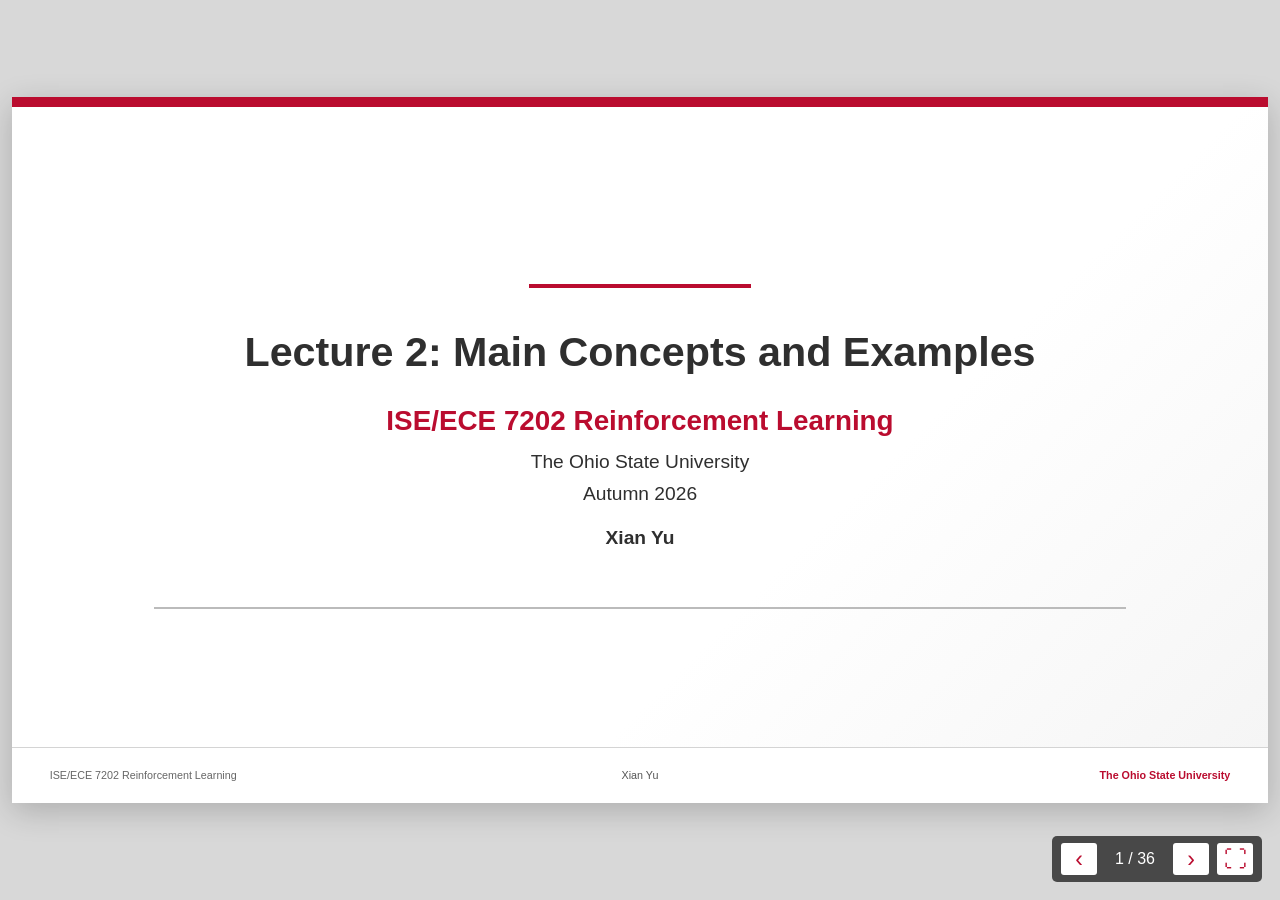
==== Lecture 2 - Main Concepts and Examples/student/index.html @ f78b490b "Initial commit" ====
<!doctype html>
<html lang="en">
<head>
  <meta charset="utf-8">
  <meta name="viewport" content="width=device-width,initial-scale=1,viewport-fit=cover">
  <title>ISE/ECE 7202 Reinforcement Learning - Lecture 2</title>
  <link rel="stylesheet" href="vendor/katex/katex.min.css">
  <link rel="stylesheet" href="styles.css">
  <script defer src="vendor/katex/katex.min.js"></script>
  <script defer src="vendor/katex/contrib/auto-render.min.js"></script>
  <script type="module" src="app.js"></script>
</head>
<body>
  <main id="deck" class="deck" aria-live="polite"></main>
  <nav class="controls" aria-label="Slide controls">
    <button id="prev" aria-label="Previous slide">‹</button>
    <span id="counter">1 / 37</span>
    <button id="next" aria-label="Next slide">›</button>
    <button id="full" aria-label="Enter fullscreen">⛶</button>
  </nav>
</body>
</html>
---- Lecture 2 - Main Concepts and Examples/student/styles.css ----
:root { --scarlet:#ba0c2f; --dark:#2f2f2f; --gray:#666; --light:#f3f3f3; }
* { box-sizing:border-box; }
html,body { width:100%; height:100%; margin:0; overflow:hidden; }
body { background:#d8d8d8; color:var(--dark); font-family:Arial,Helvetica,sans-serif; }
.deck { width:100vw; height:100vh; display:grid; place-items:center; padding:12px; }
.slide { position:relative; width:min(100%,177.778vh); aspect-ratio:16/9; overflow:hidden; background:#fff; box-shadow:0 8px 30px #0003; }
.slide::before { content:""; position:absolute; inset:0 0 auto; height:10px; background:var(--scarlet); }
header { height:13%; display:flex; align-items:end; padding:0 5.2% 1.2%; border-bottom:1px solid #ddd; }
h1 { margin:0; color:var(--scarlet); font-size:clamp(24px,3.05vw,48px); font-weight:600; line-height:1.05; }
.body { height:79%; padding:2.6% 6.2%; font-size:clamp(16px,1.5vw,25.5px); line-height:1.32; overflow:hidden; }
.slide:not(.title) .body { font-size:clamp(17px,1.68vw,28.5px); }
.body p { margin:.34em 0; }
.body li { margin:.26em 0; }
.body ul { margin:.2em 0 .5em 1em; }
.muted { color:#cfd3d7; }
.spaced { margin-top:1.3em !important; }
.spaced-list li { margin:2.2em 0; }
.reveal-list li { margin:1.25em 0; }
.slide.dense .body { font-size:clamp(17px,1.68vw,28.5px); line-height:1.24; padding-top:2%; }
.body .katex { font-size:clamp(17px,1.68vw,28.5px); }
.grid-answer-layout { display:grid; grid-template-columns:42% 1fr; gap:2.2em; align-items:center; height:100%; }
.grid-answer-layout figure { margin:0; text-align:center; }
.grid-answer-layout img { display:block; width:100%; height:auto; border:1px solid #ddd; }
.grid-answer-layout figcaption { margin-top:.45em; color:#666; }
.slide.grid-question .body { display:grid; grid-template-rows:38% 58%; gap:4%; padding-top:1.2%; padding-bottom:1.2%; font-size:clamp(17px,1.68vw,28.5px); }
.grid-question .reveal-list { align-self:start; margin:.05em 0 0 1em; }
.grid-question .reveal-list li { margin:.28em 0; }
.grid-question-figure { position:relative; min-height:0; margin:0; overflow:hidden; }
.grid-question-figure img { position:absolute; inset:0; display:block; width:auto; height:auto; max-width:80%; max-height:100%; margin:auto; object-fit:contain; border:1px solid #ddd; }
.cartpole-question-figure .cartpole-example { position:absolute; inset:0; width:42%; height:100%; margin:auto; }
.cartpole-example { position:relative; width:100%; height:100%; }
.cartpole-track { position:absolute; left:7%; right:7%; bottom:17%; height:5px; background:#666; }
.cartpole-cart { position:absolute; left:38%; bottom:18%; width:24%; height:20%; border:4px solid var(--scarlet); background:#f2f2f2; }
.cartpole-cart::before,.cartpole-cart::after { content:""; position:absolute; bottom:-.52em; width:.72em; height:.72em; border-radius:50%; background:#555; }
.cartpole-cart::before { left:8%; }
.cartpole-cart::after { right:8%; }
.cartpole-pole { position:absolute; left:49.5%; bottom:38%; width:7px; height:52%; background:var(--scarlet); transform:rotate(8deg); transform-origin:50% 100%; }
.cartpole-pivot { position:absolute; left:calc(50% - .36em); bottom:35.8%; width:.72em; height:.72em; border-radius:50%; background:#555; }
.cartpole-force { position:absolute; left:28%; right:28%; bottom:42%; color:var(--scarlet); font-size:.72em; font-weight:700; text-align:center; }
.cartpole-answer-figure { display:flex; height:360px; flex-direction:column; align-items:center; justify-content:center; }
.cartpole-answer-figure .cartpole-example { width:100%; height:310px; }
.cartpole-answer-figure figcaption { flex:0 0 auto; }
.grid-annotation-layout { grid-template-columns:42% 1fr; }
.grid-annotation-space { width:100%; height:100%; }
.answer-list { margin:0 0 0 1.1em !important; }
.answer-list li { margin:.55em 0; }
.scarlet { color:var(--scarlet); }
.display { margin:.65em auto; text-align:center; font-size:1em; }
.display.small { font-size:1em; }
.katex-display { margin:.35em 0; }
.principle { margin:.7em 0 0; padding:.45em .7em .55em; background:#f4f4f4; border-left:7px solid var(--scarlet); box-shadow:0 3px 8px #0002; }
.principle h2 { margin:0 0 .25em; color:var(--scarlet); font-size:1em; }
.principle.compact { font-size:.82em; margin:.35em 0; }
.proof { display:grid; grid-template-columns:2.1em 1fr; gap:.5em; align-items:start; margin:.3em 0; }
.proof-number { display:grid; place-items:center; width:1.7em; height:1.7em; border-radius:50%; background:var(--scarlet); color:#fff; font-weight:700; }
.proof p { margin:0; }
footer { position:absolute; inset:auto 0 0; height:8%; display:grid; grid-template-columns:1fr auto 1fr; align-items:center; gap:1em; padding:0 3%; border-top:1px solid #d4d4d4; color:#666; font-size:clamp(9px,.84vw,14px); }
footer span:nth-child(2) { color:#555; }
footer span:last-child { color:var(--scarlet); font-weight:700; text-align:right; }
.title header { display:none; }
.title .body { height:92%; display:grid; place-items:center; padding:6%; background:linear-gradient(135deg,#fff 0 65%,#f5f5f5); }
.title-card { width:88%; padding:4.5% 5.5%; border-bottom:2px solid #bbb; text-align:center; }
.title-card h1 { margin:0 0 .7em; color:var(--dark); font-size:2.15em; }
.title-card .title-rule { width:26%; height:4px; margin:0 auto 5%; background:var(--scarlet); }
.title-card .course-line { color:var(--scarlet); font-size:1.45em; font-weight:700; }
.title-card .professor { margin-top:1em; font-weight:700; }
.graph-crop { position:relative; width:78%; aspect-ratio:3.35/1; margin:.1em auto .35em; overflow:hidden; background:#fff; }
.graph-crop img { position:absolute; width:100%; left:0; top:-46%; }
.ann { position:absolute; z-index:2; transform:translate(-50%,-50%); min-width:1.5em; padding:.06em .18em; border-radius:.28em; background:rgb(255 255 255 / 92%); color:#e31b23; font-weight:800; font-size:.9em; line-height:1.05; text-align:center; box-shadow:0 0 0 2px rgb(255 255 255 / 88%); }
.a1 { left:71.3%; top:19%; }.a2 { left:71.3%; top:82%; }.a3 { left:50%; top:19%; }.a4 { left:50%; top:82%; }.a5 { left:28.8%; top:19%; }.a6 { left:28.8%; top:82%; }
.result-strip { display:flex; align-items:center; justify-content:center; flex-wrap:wrap; gap:.3em .9em; width:92%; margin:-.08em auto .25em; padding:.3em .65em; border-left:5px solid var(--scarlet); background:#f5f5f5; color:#555; font-size:.72em; line-height:1.15; }
.result-strip strong { color:var(--scarlet); white-space:nowrap; }
.comparison { position:absolute; right:9%; bottom:10%; color:var(--scarlet); font-weight:700; }
.controls { position:fixed; right:18px; bottom:18px; display:flex; align-items:center; gap:8px; padding:7px 9px; border-radius:5px; background:#2f2f2fd9; color:#fff; }
.controls button { width:36px; height:32px; border:0; border-radius:3px; background:#fff; color:var(--scarlet); font-size:23px; cursor:pointer; }
.controls button:hover,.controls button:focus-visible { background:var(--scarlet); color:#fff; }
.controls span { min-width:60px; text-align:center; font-variant-numeric:tabular-nums; }
@media(max-aspect-ratio:4/3){.deck{padding:0}.slide{width:100%;height:auto}.body{font-size:2.2vw}.controls{right:8px;bottom:8px}}
@media print { html,body{overflow:visible;background:#fff}.deck{display:block;width:auto;height:auto;padding:0}.slide{width:13.333in;height:7.5in;box-shadow:none;break-after:page}.controls{display:none} }
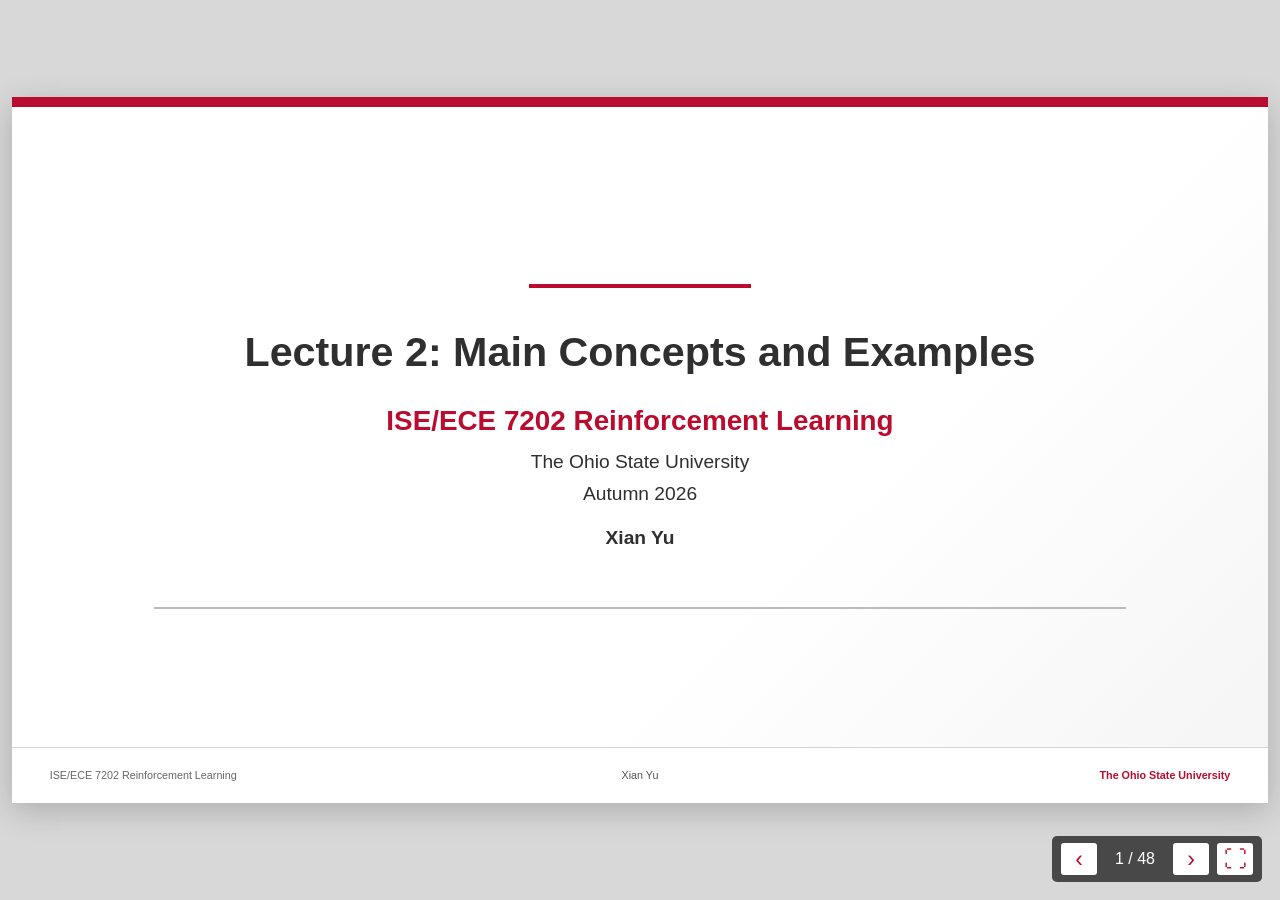
==== commit 52691e4b: "Update Lecture 2 examples and questions" ====
--- a/Lecture 2 - Main Concepts and Examples/student/index.html
+++ b/Lecture 2 - Main Concepts and Examples/student/index.html
@@ -14,7 +14,7 @@
   <main id="deck" class="deck" aria-live="polite"></main>
   <nav class="controls" aria-label="Slide controls">
     <button id="prev" aria-label="Previous slide">‹</button>
-    <span id="counter">1 / 37</span>
+    <span id="counter">1 / 48</span>
     <button id="next" aria-label="Next slide">›</button>
     <button id="full" aria-label="Enter fullscreen">⛶</button>
   </nav>
--- a/Lecture 2 - Main Concepts and Examples/student/styles.css
+++ b/Lecture 2 - Main Concepts and Examples/student/styles.css
@@ -40,8 +40,67 @@
 .cartpole-answer-figure { display:flex; height:360px; flex-direction:column; align-items:center; justify-content:center; }
 .cartpole-answer-figure .cartpole-example { width:100%; height:310px; }
 .cartpole-answer-figure figcaption { flex:0 0 auto; }
+.llm-question-figure .llm-rl-example { position:absolute; inset:0; width:97%; height:100%; margin:auto; font-size:.82em; }
+.llm-rl-example { display:flex; flex-direction:column; justify-content:center; gap:.62em; width:100%; height:100%; color:var(--dark); font-size:.68em; line-height:1.18; }
+.llm-generation-flow { display:grid; grid-template-columns:1.08fr auto 1fr auto 1.85fr; gap:.55em; align-items:stretch; }
+.llm-stage { display:flex; min-width:0; flex-direction:column; align-items:center; justify-content:center; padding:.65em .55em; border-top:4px solid #555; background:#f4f4f4; text-align:center; }
+.llm-stage small { display:block; margin-top:.3em; color:#666; font-size:.78em; }
+.llm-policy { border-top-color:var(--scarlet); background:#fff3f5; }
+.llm-policy span { margin-top:.3em; }
+.llm-response { border-top-color:#287d3c; }
+.llm-arrow { display:grid; place-items:center; color:var(--scarlet); font-size:1.8em; font-weight:800; }
+.llm-response-sentence { color:#333 !important; font-weight:700; }
+.llm-tokens { display:flex; justify-content:center; flex-wrap:wrap; gap:.25em; margin-top:.45em; }
+.llm-tokens span { display:flex; min-width:3.15em; flex-direction:column; align-items:center; padding:.18em .28em; border:1px solid #aaa; background:#fff; color:#555; font-size:.7em; }
+.llm-tokens span small { margin:0 0 .08em; color:var(--scarlet); font-size:.72em; font-weight:700; }
+.llm-tokens span b { color:#333; font-size:1em; }
+.llm-feedback-flow { display:grid; grid-template-columns:1.45fr 1fr; gap:.7em; align-items:center; }
+.llm-reward-source { display:flex; align-items:center; justify-content:space-between; gap:1em; padding:.48em .65em; border-left:5px solid #287d3c; background:#f4f4f4; }
+.llm-reward-source span { color:#287d3c; font-weight:700; white-space:nowrap; }
+.llm-update-loop { color:var(--scarlet); font-weight:800; text-align:center; }
+.llm-answer-figure { display:flex; height:100%; flex-direction:column; align-items:center; justify-content:center; }
+.llm-answer-figure .llm-rl-example { width:100%; height:360px; gap:.48em; font-size:.58em; }
+.llm-answer-figure figcaption { flex:0 0 auto; margin-top:.35em; font-size:.72em; }
+.slide.llm-answer .body { padding-top:1.4%; padding-bottom:1.4%; }
+.slide.llm-answer .llm-generation-flow { gap:.3em; }
+.slide.llm-answer .llm-stage { padding:.48em .3em; }
+.slide.llm-answer .llm-arrow { font-size:1.35em; }
+.slide.llm-answer .grid-annotation-layout { grid-template-columns:48% 1fr; gap:1.7em; }
 .grid-annotation-layout { grid-template-columns:42% 1fr; }
 .grid-annotation-space { width:100%; height:100%; }
+.rescue-question-figure .rescue-robot-example { position:absolute; inset:0; width:82%; height:100%; margin:auto; }
+.rescue-question-figure .rescue-map-wrap { display:flex; height:100%; flex-direction:column; align-items:center; justify-content:center; }
+.rescue-question-figure .rescue-map { width:auto; height:calc(100% - 1.45em); max-width:100%; }
+.rescue-robot-example { display:grid; grid-template-columns:54% 46%; gap:1em; align-items:center; width:100%; height:100%; color:var(--dark); }
+.rescue-map-wrap { min-width:0; }
+.rescue-map { display:grid; grid-template-columns:repeat(5,1fr); grid-template-rows:repeat(4,1fr); width:100%; aspect-ratio:5/4; border:2px solid #555; background:#fff; }
+.rescue-cell { position:relative; display:flex; flex-direction:column; align-items:center; justify-content:center; min-width:0; border:1px solid #aaa; background:#fafafa; font-size:.48em; line-height:1.05; text-align:center; }
+.rescue-cell.rubble { color:#5b5148; background:repeating-linear-gradient(135deg,#d8d0c8 0 7px,#bcb1a6 7px 14px); font-weight:700; }
+.rescue-cell.blocked { background:#555; }
+.rescue-cell span { display:grid; place-items:center; width:1.72em; height:1.72em; border-radius:50%; color:#fff; font-size:1.45em; font-weight:800; }
+.rescue-cell small { margin-top:.14em; color:#333; font-size:.9em; font-weight:700; }
+.rescue-cell.robot span { background:var(--scarlet); }
+.rescue-cell.victim span { background:#287d3c; }
+.rescue-cell.charger span { border-radius:.22em; background:#e5a900; }
+.rescue-map-caption { margin-top:.32em; color:#666; font-size:.62em; text-align:center; }
+.rescue-dynamics { display:flex; min-width:0; flex-direction:column; gap:.48em; font-size:.68em; line-height:1.18; }
+.transition-panel,.battery-panel,.rescue-reward { padding:.46em .58em; border-left:5px solid var(--scarlet); background:#f4f4f4; }
+.transition-panel>small,.battery-panel>small { display:block; margin-top:.28em; color:#666; font-size:.78em; }
+.transition-row { display:flex; align-items:end; justify-content:center; gap:.75em; margin:.24em 0 .08em; }
+.transition-row span { display:flex; flex-direction:column; align-items:center; min-width:2.2em; color:#555; font-size:1.45em; font-weight:800; line-height:.9; }
+.transition-row span.intended { color:var(--scarlet); font-size:1.72em; }
+.transition-row small { margin-top:.2em; font-size:.48em; }
+.battery-label { color:var(--scarlet); font-weight:800; }
+.battery-shell { position:relative; width:88%; height:.72em; margin:.3em 0 .18em; border:2px solid #555; border-radius:.12em; background:#fff; }
+.battery-shell::after { content:""; position:absolute; left:100%; top:22%; width:.22em; height:56%; background:#555; }
+.battery-shell span { display:block; width:60%; height:100%; background:linear-gradient(90deg,#ba0c2f,#e87722); }
+.rescue-reward { border-left-color:#555; font-size:.88em; }
+.rescue-answer-figure { display:flex; height:100%; flex-direction:column; align-items:center; justify-content:center; }
+.rescue-answer-figure .rescue-robot-example { width:100%; height:auto; gap:.65em; }
+.rescue-answer-figure figcaption { flex:0 0 auto; font-size:.72em; }
+.slide.rescue-answer .body { padding-top:1.4%; padding-bottom:1.4%; }
+.slide.rescue-answer .rescue-dynamics { font-size:.55em; }
+.slide.rescue-answer .rescue-cell { font-size:.4em; }
 .answer-list { margin:0 0 0 1.1em !important; }
 .answer-list li { margin:.55em 0; }
 .scarlet { color:var(--scarlet); }
